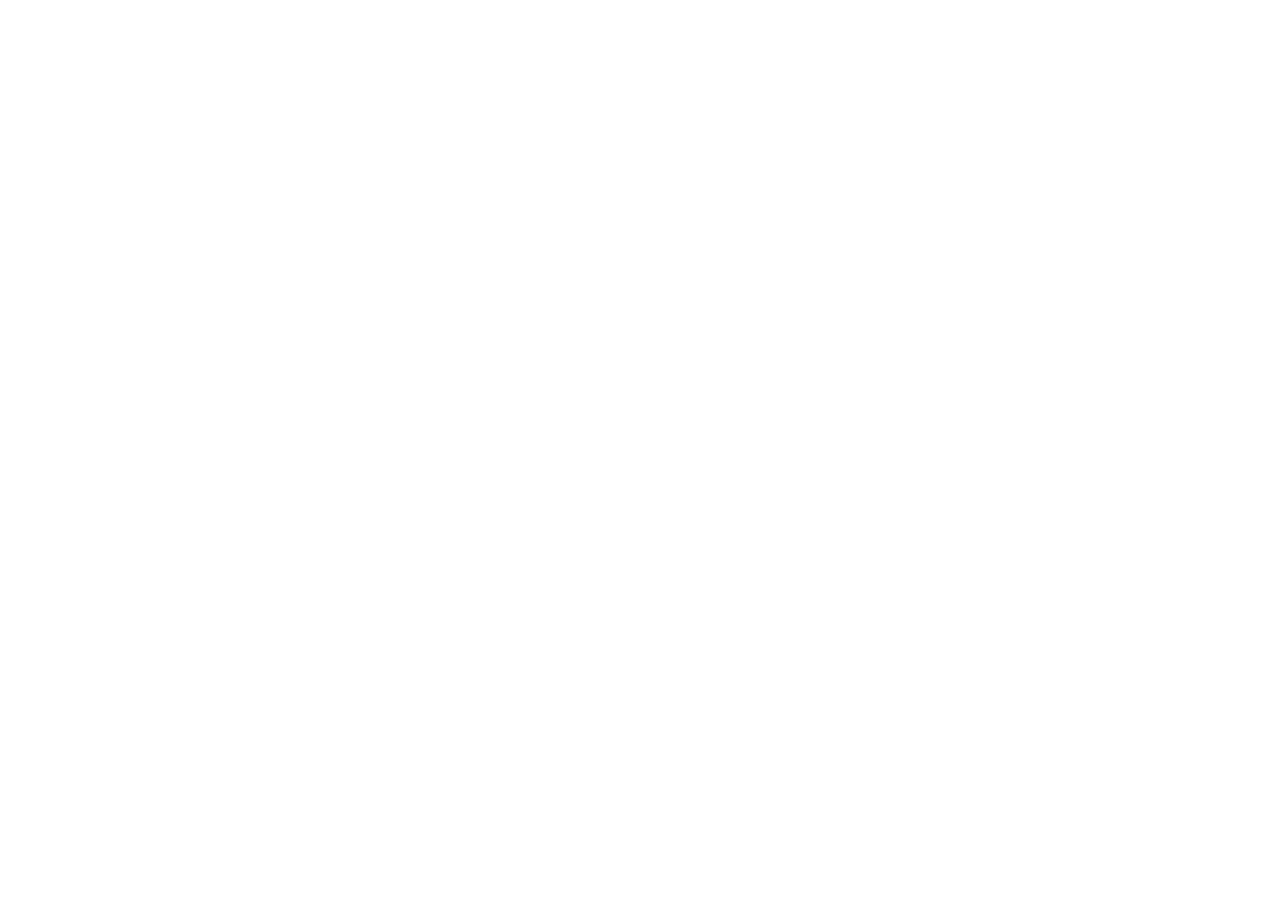
==== index.html @ dbc45e61 "teszt" ====
<!DOCTYPE html>
<html lang="hu">
<head>
    <meta charset="UTF-8">
    <meta name="viewport" content="width=device-width, initial-scale=1.0">
    <title>Fodrász szalon</title>
</head>
<body>
    
</body>
</html>
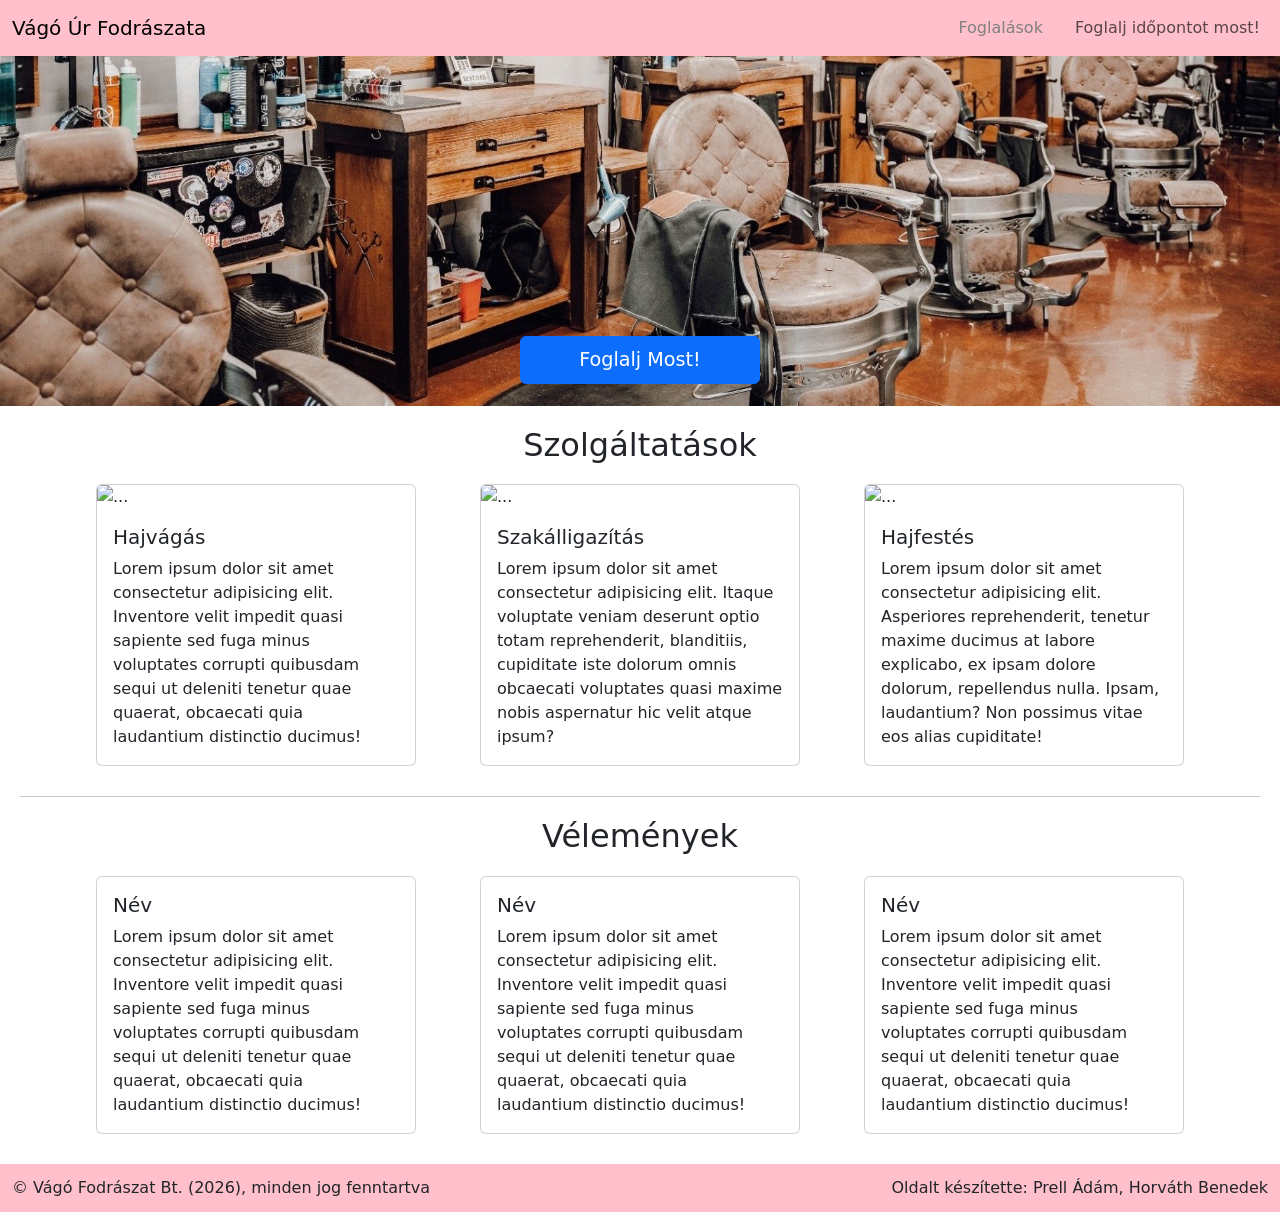
==== commit cc4006a2: "Portfólió oldal váz befelyezése (szöveg, képek, kis CSS kell) + fellapozás gomb JS-el, többi lap nav" ====
--- a/index.html
+++ b/index.html
@@ -1,11 +1,119 @@
 <!DOCTYPE html>
 <html lang="hu">
+
 <head>
     <meta charset="UTF-8">
     <meta name="viewport" content="width=device-width, initial-scale=1.0">
-    <title>Fodrász szalon</title>
+    <title>Vágó úr Fodrászata</title>
+    <link href="https://cdn.jsdelivr.net/npm/bootstrap@5.3.8/dist/css/bootstrap.min.css" rel="stylesheet"
+        integrity="sha384-sRIl4kxILFvY47J16cr9ZwB07vP4J8+LH7qKQnuqkuIAvNWLzeN8tE5YBujZqJLB" crossorigin="anonymous">
+    <script src="https://cdn.jsdelivr.net/npm/bootstrap@5.3.8/dist/js/bootstrap.bundle.min.js"
+        integrity="sha384-FKyoEForCGlyvwx9Hj09JcYn3nv7wiPVlz7YYwJrWVcXK/BmnVDxM+D2scQbITxI"
+        crossorigin="anonymous"></script>
+    <link rel="stylesheet" href="portfolio.css">
+    <script src="portfolio.js"></script>
 </head>
+
 <body>
-    
+    <nav class="navbar navbar-expand-sm bg-body-tertiary">
+        <div class="container-fluid">
+            <a class="navbar-brand" href="#">Vágó Úr Fodrászata</a>
+            <button class="navbar-toggler" type="button" data-bs-toggle="collapse"
+                data-bs-target="#navbarSupportedContent" aria-controls="navbarSupportedContent" aria-expanded="false"
+                aria-label="Toggle navigation">
+                <span class="navbar-toggler-icon"></span>
+            </button>
+            <div class="collapse navbar-collapse justify-content-end" id="navbarSupportedContent">
+                <ul class="navbar-nav nav_gap">
+                    <li class="nav-item">
+                        <a class="nav-link nav_admin"
+                            title="Foglalások megtekintése (adminisztrátori hozzáférés szükséges)"
+                            href="bejelentkezés/bejelentkezes.html">Foglalások</a>
+                    </li>
+                    <li class="nav-item">
+                        <a class="nav-link nav_common" title="Időpontfoglalás" href="/foglalás/foglalas.html">Foglalj
+                            időpontot most!</a>
+                    </li>
+                </ul>
+            </div>
+        </div>
+    </nav>
+
+    <header>
+        <button type="button" class="btn btn-primary" onclick="document.location='foglalás/foglalas.html'">Foglalj Most!</button>
+    </header>
+
+    <div class="szolgaltatasok">
+        <h2>Szolgáltatások</h2>
+        <div class="cards">
+            <div class="card" style="width: 20rem;">
+                <img src="https://placehold.co/400x250" class="card-img-top" alt="...">
+                <div class="card-body">
+                    <h5 class="card-title">Hajvágás</h5>
+                    <p class="card-text">Lorem ipsum dolor sit amet consectetur adipisicing elit. Inventore velit
+                        impedit quasi sapiente sed fuga minus voluptates corrupti quibusdam sequi ut deleniti tenetur
+                        quae quaerat, obcaecati quia laudantium distinctio ducimus!</p>
+                </div>
+            </div>
+            <div class="card" style="width: 20rem;">
+                <img src="https://placehold.co/400x250" class="card-img-top" alt="...">
+                <div class="card-body">
+                    <h5 class="card-title">Szakálligazítás</h5>
+                    <p class="card-text">Lorem ipsum dolor sit amet consectetur adipisicing elit. Itaque voluptate
+                        veniam deserunt optio totam reprehenderit, blanditiis, cupiditate iste dolorum omnis obcaecati
+                        voluptates quasi maxime nobis aspernatur hic velit atque ipsum?</p>
+                </div>
+            </div>
+            <div class="card" style="width: 20rem;">
+                <img src="https://placehold.co/400x250" class="card-img-top" alt="...">
+                <div class="card-body">
+                    <h5 class="card-title">Hajfestés</h5>
+                    <p class="card-text">Lorem ipsum dolor sit amet consectetur adipisicing elit. Asperiores
+                        reprehenderit, tenetur maxime ducimus at labore explicabo, ex ipsam dolore dolorum, repellendus
+                        nulla. Ipsam, laudantium? Non possimus vitae eos alias cupiditate!</p>
+                </div>
+            </div>
+        </div>
+    </div>
+    <hr>
+    <div class="velemenyek">
+        <h2>Vélemények</h2>
+        <div class="cards">
+            <div class="card" style="width: 20rem;">
+                <div class="card-body">
+                    <h5 class="card-title">Név</h5>
+                    <p class="card-text">Lorem ipsum dolor sit amet consectetur adipisicing elit. Inventore velit
+                        impedit quasi sapiente sed fuga minus voluptates corrupti quibusdam sequi ut deleniti tenetur
+                        quae quaerat, obcaecati quia laudantium distinctio ducimus!</p>
+                </div>
+            </div>
+            <div class="card" style="width: 20rem;">
+                <div class="card-body">
+                    <h5 class="card-title">Név</h5>
+                    <p class="card-text">Lorem ipsum dolor sit amet consectetur adipisicing elit. Inventore velit
+                        impedit quasi sapiente sed fuga minus voluptates corrupti quibusdam sequi ut deleniti tenetur
+                        quae quaerat, obcaecati quia laudantium distinctio ducimus!</p>
+                </div>
+            </div>
+            <div class="card" style="width: 20rem;">
+                <div class="card-body">
+                    <h5 class="card-title">Név</h5>
+                    <p class="card-text">Lorem ipsum dolor sit amet consectetur adipisicing elit. Inventore velit
+                        impedit quasi sapiente sed fuga minus voluptates corrupti quibusdam sequi ut deleniti tenetur
+                        quae quaerat, obcaecati quia laudantium distinctio ducimus!</p>
+                </div>
+            </div>
+        </div>
+    </div>
+
+    <footer>
+        <p>© Vágó Fodrászat Bt. (2026), minden jog fenntartva</p>
+        <p>Oldalt készítette: Prell Ádám, Horváth Benedek</p>
+    </footer>
+
+    <div id="scrollUp">
+        <button type="button" class="btn btn-light" onclick="document.location='#'" title="Vissza a tetejére"></button>
+    </div>
 </body>
+
 </html>
--- a/portfolio.css
+++ b/portfolio.css
@@ -0,0 +1,90 @@
+* {
+    padding: 0;
+    margin: 0;
+    box-sizing: border-box;
+}
+
+.nav_common:hover {
+    color: red;
+}
+
+.nav_admin {
+    color: gray;
+}
+
+.nav_gap {
+    gap: 1rem;
+    row-gap: 0;
+}
+
+.navbar {
+    background: pink !important; /*ideiglenes szín*/
+}
+
+header {
+    min-height: 350px;
+    background-image: url(/képek/portfólió/headerkep.jpg);
+    background-position: center;
+    text-align: center;
+    background-size: cover;
+}
+
+header button {
+    margin-top: 280px;
+    min-width: 15rem;
+    min-height: 3rem;
+    font-size: larger !important;
+}
+
+h2 {
+    text-align: center;
+    margin-top: 20px;
+}
+
+.cards {
+    display: flex;
+    flex-direction: row;
+    flex-wrap: wrap;
+    justify-content: center;
+    gap: 5%;
+    margin-top: 20px;
+    row-gap: 20px
+}
+
+hr {
+    margin: 30px 20px;
+    margin-bottom: 0;
+}
+
+footer {
+    margin-top: 30px;
+    padding: 12px;
+    display: flex;
+    flex-direction: row;
+    justify-content: space-between;
+    flex-wrap: wrap;
+    background-color: pink;
+}
+
+footer p {
+    margin-bottom: 0;
+}
+
+#scrollUp {
+  position: fixed;
+  top: 85%;
+  right: 5%;
+  opacity: 0;
+  transition: opacity 0.5s;
+}
+
+#scrollUp button {
+    border: 1.5px solid gray;
+    background-image: url(képek/portfólió/scrollup.png);
+    background-size: 25px;
+    background-repeat: no-repeat;
+    background-position: center;
+    height: 35px;
+    width: 35px;
+    border-radius: 100%;
+}
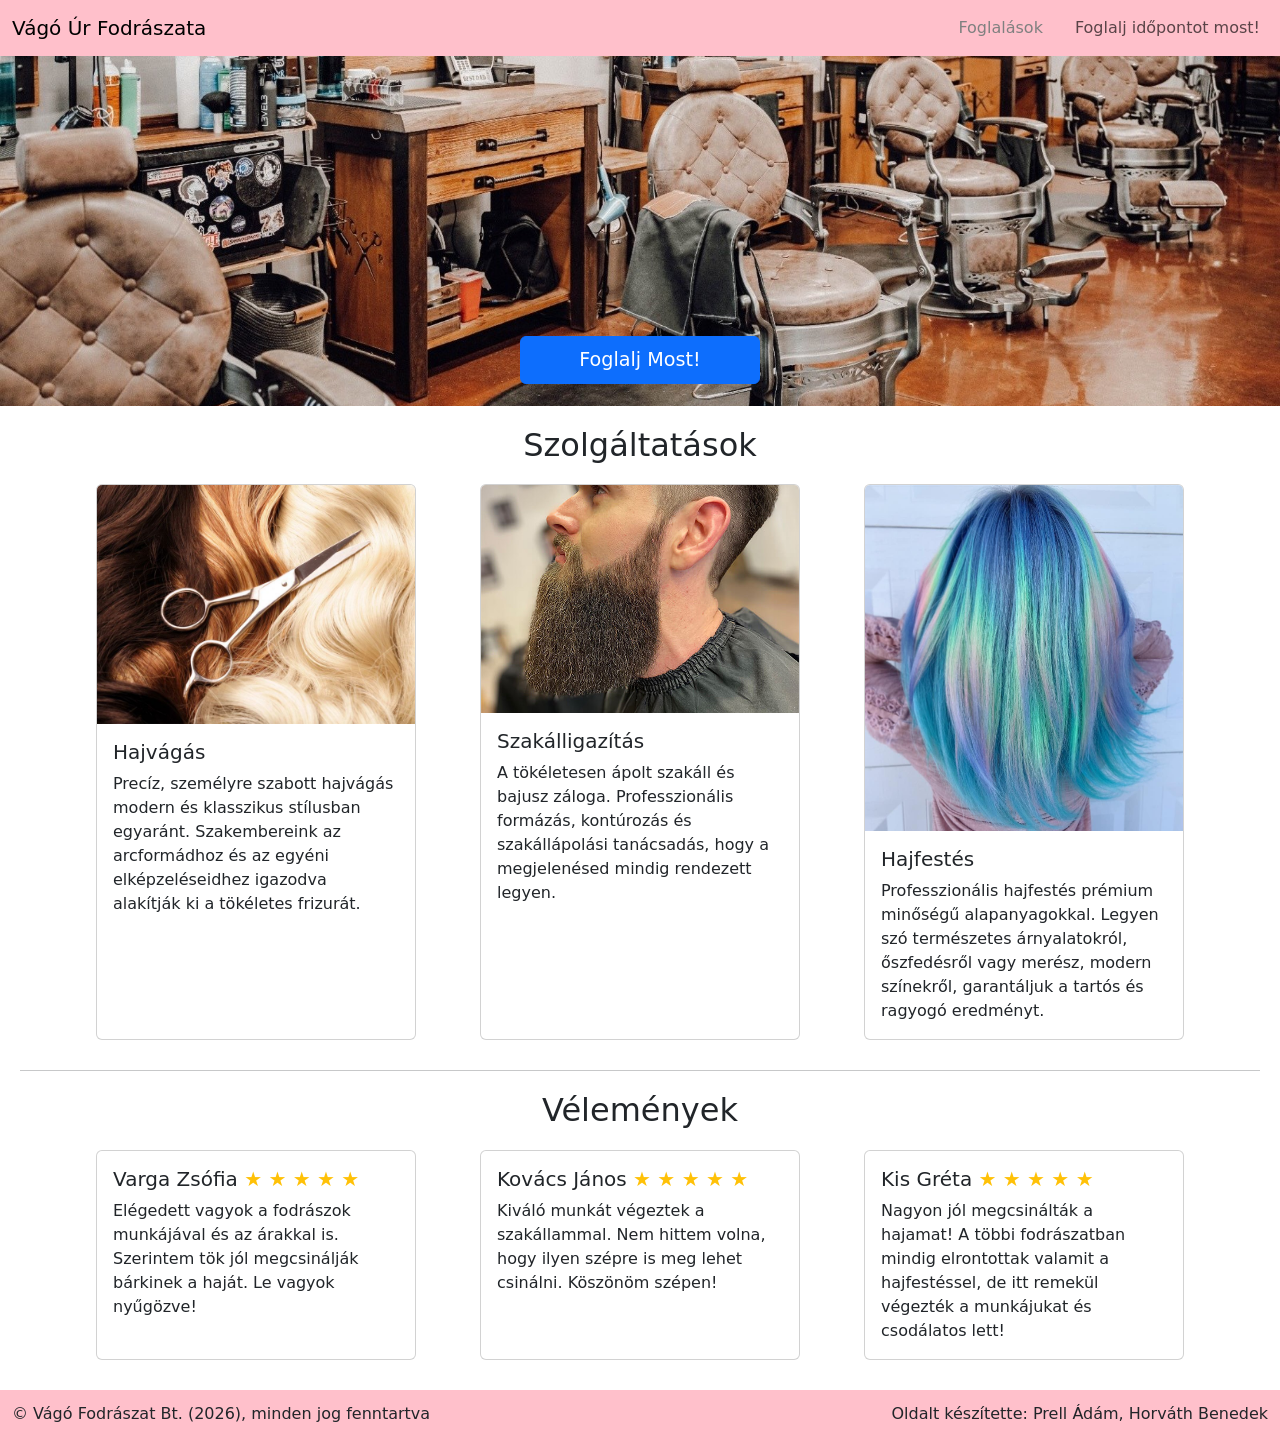
==== commit efe2469f: "foglalás oldal form HTML, portfólió oldal szöveg és képek" ====
--- a/index.html
+++ b/index.html
@@ -40,37 +40,38 @@
     </nav>
 
     <header>
-        <button type="button" class="btn btn-primary" onclick="document.location='foglalás/foglalas.html'">Foglalj Most!</button>
+        <button type="button" class="btn btn-primary" onclick="document.location='foglalás/foglalas.html'">Foglalj
+            Most!</button>
     </header>
 
     <div class="szolgaltatasok">
         <h2>Szolgáltatások</h2>
         <div class="cards">
             <div class="card" style="width: 20rem;">
-                <img src="https://placehold.co/400x250" class="card-img-top" alt="...">
+                <img src="képek/portfólió/hajvagas.jpg" class="card-img-top" alt="...">
                 <div class="card-body">
                     <h5 class="card-title">Hajvágás</h5>
-                    <p class="card-text">Lorem ipsum dolor sit amet consectetur adipisicing elit. Inventore velit
-                        impedit quasi sapiente sed fuga minus voluptates corrupti quibusdam sequi ut deleniti tenetur
-                        quae quaerat, obcaecati quia laudantium distinctio ducimus!</p>
+                    <p class="card-text">Precíz, személyre szabott hajvágás modern és klasszikus stílusban egyaránt.
+                        Szakembereink az arcformádhoz és
+                        az egyéni elképzeléseidhez igazodva alakítják ki a tökéletes frizurát.</p>
                 </div>
             </div>
             <div class="card" style="width: 20rem;">
-                <img src="https://placehold.co/400x250" class="card-img-top" alt="...">
+                <img src="képek/portfólió/szakalligazitas.jpg" class="card-img-top" alt="...">
                 <div class="card-body">
                     <h5 class="card-title">Szakálligazítás</h5>
-                    <p class="card-text">Lorem ipsum dolor sit amet consectetur adipisicing elit. Itaque voluptate
-                        veniam deserunt optio totam reprehenderit, blanditiis, cupiditate iste dolorum omnis obcaecati
-                        voluptates quasi maxime nobis aspernatur hic velit atque ipsum?</p>
+                    <p class="card-text">A tökéletesen ápolt szakáll és bajusz záloga.
+                        Professzionális formázás, kontúrozás és szakállápolási tanácsadás,
+                        hogy a megjelenésed mindig rendezett legyen.</p>
                 </div>
             </div>
             <div class="card" style="width: 20rem;">
-                <img src="https://placehold.co/400x250" class="card-img-top" alt="...">
+                <img src="képek/portfólió/hajfestes.jpg" class="card-img-top" alt="...">
                 <div class="card-body">
                     <h5 class="card-title">Hajfestés</h5>
-                    <p class="card-text">Lorem ipsum dolor sit amet consectetur adipisicing elit. Asperiores
-                        reprehenderit, tenetur maxime ducimus at labore explicabo, ex ipsam dolore dolorum, repellendus
-                        nulla. Ipsam, laudantium? Non possimus vitae eos alias cupiditate!</p>
+                    <p class="card-text">Professzionális hajfestés prémium minőségű alapanyagokkal.
+                        Legyen szó természetes árnyalatokról, őszfedésről vagy merész, modern színekről,
+                        garantáljuk a tartós és ragyogó eredményt.</p>
                 </div>
             </div>
         </div>
@@ -81,26 +82,33 @@
         <div class="cards">
             <div class="card" style="width: 20rem;">
                 <div class="card-body">
-                    <h5 class="card-title">Név</h5>
-                    <p class="card-text">Lorem ipsum dolor sit amet consectetur adipisicing elit. Inventore velit
-                        impedit quasi sapiente sed fuga minus voluptates corrupti quibusdam sequi ut deleniti tenetur
-                        quae quaerat, obcaecati quia laudantium distinctio ducimus!</p>
+                    <h5 class="card-title">Varga Zsófia<span class="csillag">
+                            ★ ★ ★ ★ ★
+                        </span></h5>
+
+                    <p class="card-text">Elégedett vagyok a fodrászok munkájával és az árakkal is.
+                        Szerintem tök jól megcsinálják bárkinek a haját.
+                        Le vagyok nyűgözve!</p>
                 </div>
             </div>
             <div class="card" style="width: 20rem;">
                 <div class="card-body">
-                    <h5 class="card-title">Név</h5>
-                    <p class="card-text">Lorem ipsum dolor sit amet consectetur adipisicing elit. Inventore velit
-                        impedit quasi sapiente sed fuga minus voluptates corrupti quibusdam sequi ut deleniti tenetur
-                        quae quaerat, obcaecati quia laudantium distinctio ducimus!</p>
+                    <h5 class="card-title">Kovács János<span class="csillag">
+                            ★ ★ ★ ★ ★
+                        </span></h5>
+
+                    <p class="card-text">Kiváló munkát végeztek a szakállammal. Nem hittem volna, hogy ilyen szépre is
+                        meg lehet csinálni. Köszönöm szépen!</p>
                 </div>
             </div>
             <div class="card" style="width: 20rem;">
                 <div class="card-body">
-                    <h5 class="card-title">Név</h5>
-                    <p class="card-text">Lorem ipsum dolor sit amet consectetur adipisicing elit. Inventore velit
-                        impedit quasi sapiente sed fuga minus voluptates corrupti quibusdam sequi ut deleniti tenetur
-                        quae quaerat, obcaecati quia laudantium distinctio ducimus!</p>
+                    <h5 class="card-title">Kis Gréta<span class="csillag">
+                            ★ ★ ★ ★ ★
+                        </span></h5>
+
+                    <p class="card-text">Nagyon jól megcsinálták a hajamat! A többi fodrászatban mindig elrontottak
+                        valamit a hajfestéssel, de itt remekül végezték a munkájukat és csodálatos lett!</p>
                 </div>
             </div>
         </div>
--- a/portfolio.css
+++ b/portfolio.css
@@ -87,4 +87,9 @@
     height: 35px;
     width: 35px;
     border-radius: 100%;
+}
+
+.csillag{
+    text-align: right;
+    color: #ffc107;
 }
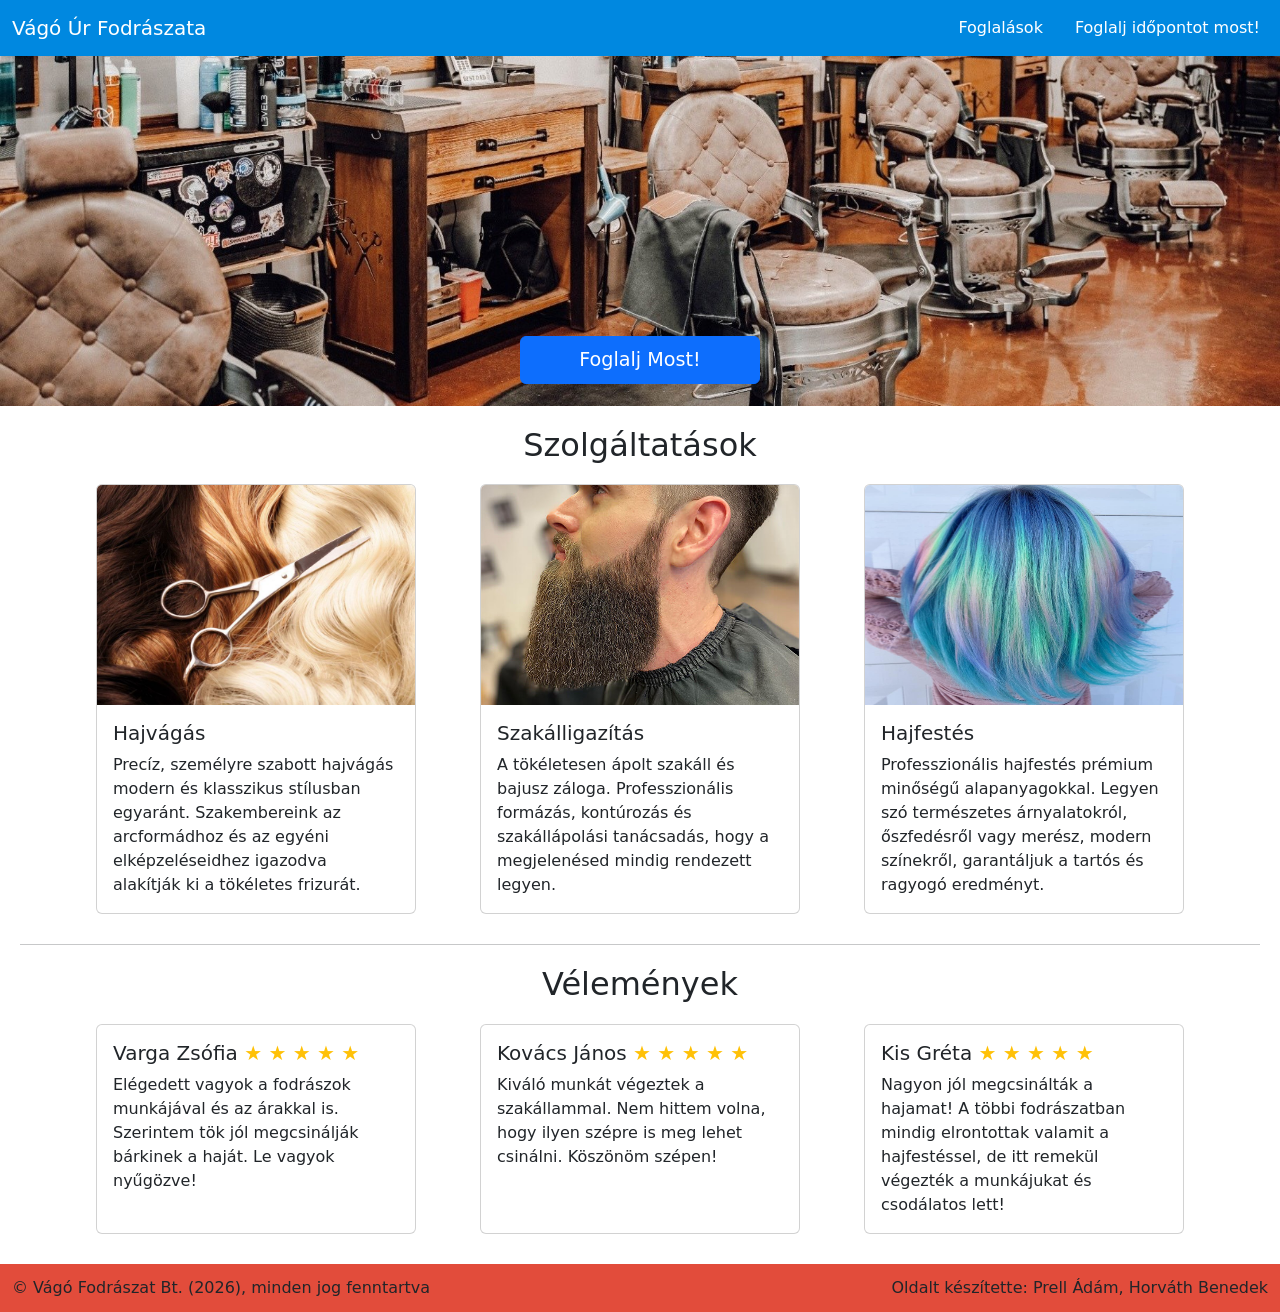
==== commit b247faff: "foglalás oldal CSS, dinamikus JS, oldalak header/footer színtémája, JSON előkészítése, kisebb változ" ====
--- a/index.html
+++ b/index.html
@@ -11,7 +11,7 @@
         integrity="sha384-FKyoEForCGlyvwx9Hj09JcYn3nv7wiPVlz7YYwJrWVcXK/BmnVDxM+D2scQbITxI"
         crossorigin="anonymous"></script>
     <link rel="stylesheet" href="portfolio.css">
-    <script src="portfolio.js"></script>
+    <script src="portfolio.js" defer></script>
 </head>
 
 <body>
@@ -48,7 +48,7 @@
         <h2>Szolgáltatások</h2>
         <div class="cards">
             <div class="card" style="width: 20rem;">
-                <img src="képek/portfólió/hajvagas.jpg" class="card-img-top" alt="...">
+                <img src="képek/portfólió/hajvagas.jpg" class="card-img-top" alt="Olló-haj">
                 <div class="card-body">
                     <h5 class="card-title">Hajvágás</h5>
                     <p class="card-text">Precíz, személyre szabott hajvágás modern és klasszikus stílusban egyaránt.
@@ -57,7 +57,7 @@
                 </div>
             </div>
             <div class="card" style="width: 20rem;">
-                <img src="képek/portfólió/szakalligazitas.jpg" class="card-img-top" alt="...">
+                <img src="képek/portfólió/szakalligazitas.jpg" class="card-img-top" alt="Szakállas úriember">
                 <div class="card-body">
                     <h5 class="card-title">Szakálligazítás</h5>
                     <p class="card-text">A tökéletesen ápolt szakáll és bajusz záloga.
@@ -66,7 +66,7 @@
                 </div>
             </div>
             <div class="card" style="width: 20rem;">
-                <img src="képek/portfólió/hajfestes.jpg" class="card-img-top" alt="...">
+                <img src="képek/portfólió/hajfestes.jpg" class="card-img-top" alt="Festett haj">
                 <div class="card-body">
                     <h5 class="card-title">Hajfestés</h5>
                     <p class="card-text">Professzionális hajfestés prémium minőségű alapanyagokkal.
--- a/portfolio.css
+++ b/portfolio.css
@@ -5,11 +5,14 @@
 }
 
 .nav_common:hover {
-    color: red;
+    color: rgb(0, 0, 0);
 }
 
 .nav_admin {
-    color: gray;
+    color: rgb(255, 255, 255);
+}
+.navbar a {
+    color: rgb(255, 255, 255);
 }
 
 .nav_gap {
@@ -18,7 +21,9 @@
 }
 
 .navbar {
-    background: pink !important; /*ideiglenes szín*/
+    color: rgb(255, 255, 255);
+    
+    background: rgb(0, 136, 224) !important; /*ideiglenes szín*/
 }
 
 header {
@@ -63,7 +68,7 @@
     flex-direction: row;
     justify-content: space-between;
     flex-wrap: wrap;
-    background-color: pink;
+    background-color: rgb(226, 76, 59);
 }
 
 footer p {
@@ -92,4 +97,12 @@
 .csillag{
     text-align: right;
     color: #ffc107;
+}
+
+.card-img-top{
+    float: center;
+    
+    max-height: 220px;
+    height: auto;
+    width: auto;
 }
